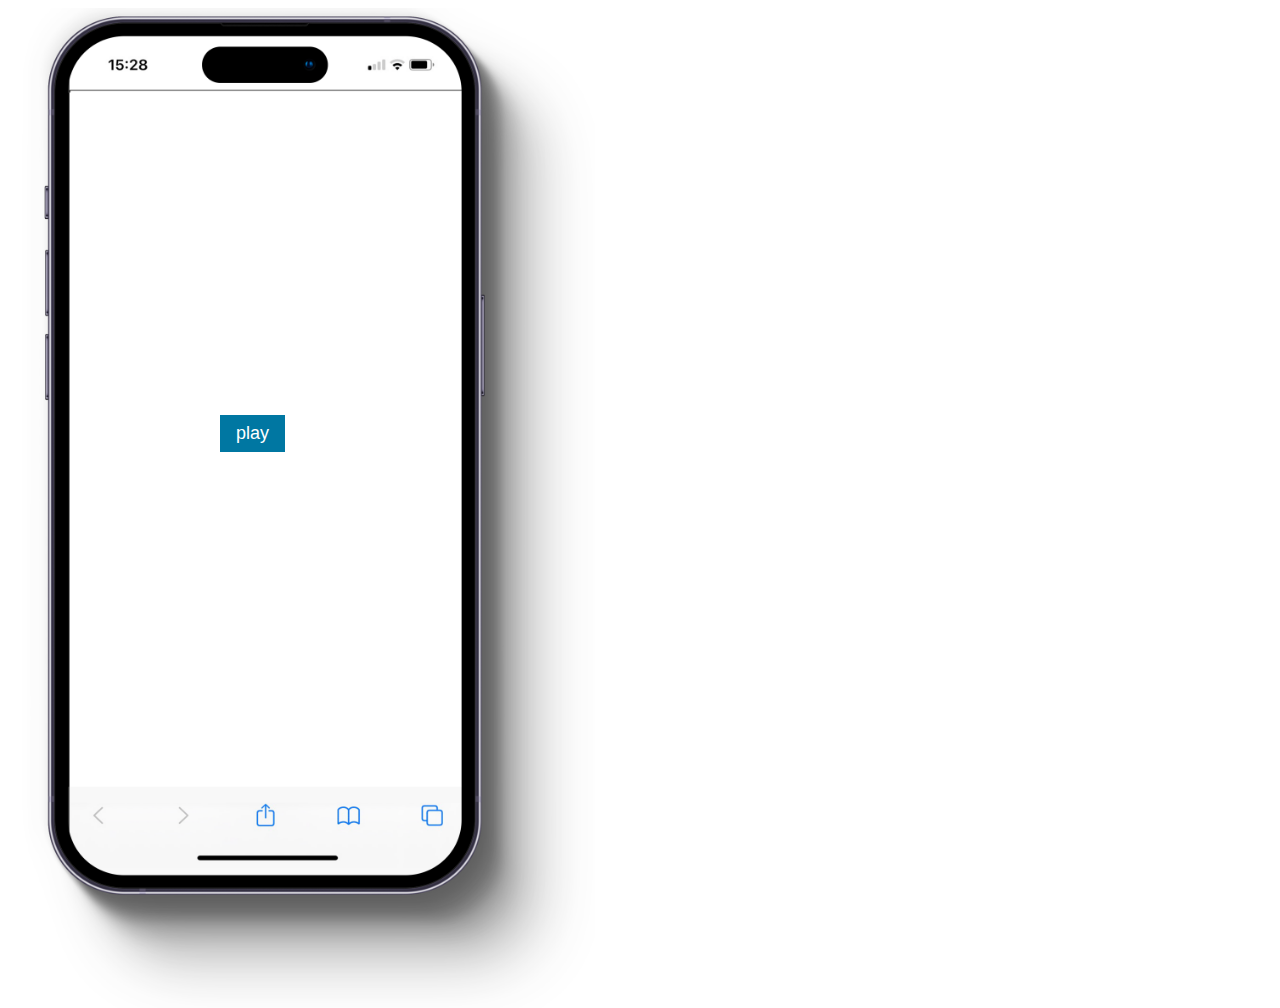
==== test1/index.html @ 550c7d22 "first-commit" ====
<!DOCTYPE html>
<html lang="en">
<head>
    <meta charset="UTF-8">
    <meta http-equiv="X-UA-Compatible" content="IE=edge">
    <meta name="viewport" content="width=device-width, initial-scale=1.0">
    <title>Document</title>
    <link rel="stylesheet" href="styles.css">
</head>
<body>
    
    <!-- <a href=/districtvision>
        <div class="gone" style="position:absolute" >
          <img src="assets/GenZ_iPhone_Mockup_15SecondVideo.png" style="position:absolute;z-index:1;" style="position: absolute" height="100%">
          <video onmouseover="this.play();" onmouseout="this.pause();" width="100%" style="position: absolute">
            <source src="assets/22079_Cefcu_GenZ&Kendrick_PostMeeting_15_9x16_Master.mp4" type="video/mp4">
          </video>
        </div>
      </a> -->
      <button id="playButton" class="active">play</button>
      <div id="container">
      <img id="phone" src="assets/phone-5.png" style="position:absolute;z-index:1;" style="position: absolute" height="100%">
      <video id="genZ-video">
        <source src="assets/22079_Cefcu_GenZ&Kendrick_PostMeeting_15_9x16_Master.mp4" type="video/mp4">
      Your browser does not support the video tag.
      </video> 
      <script src="script.js"></script>
    </div>
</body>
</html>
---- test1/styles.css ----
body{
  

}
video {

    height:700px;
    z-index: -2;
 
    margin-top: 80px;
    margin-left: 47px;

  }

  button {
    display: none;
    background-color: #666;
    border: medium none;
    color: #fff;
    display: block;
    font-size: 18px;
    padding: 8px 16px;
    position: absolute;
    top:415px;
    left:220px;
    z-index:2;
}
#container {
    height:600px;
    width: 300px;
    /* width: 50vw;
    height: 50vh; */
    margin-left:14px;
    display: flex;
}
#phone {
    position: relative;
    /* top: 0;
    left: 0;
    right: 0;
    bottom: 0; */
    /* width: ; */
    /* height: 160%; */
    width: 573px;
    height:1000px;
    z-index: -1;
}
video:hover + button:hover {
    display:block
}
button.active {
    background-color: #0077a2;
  }
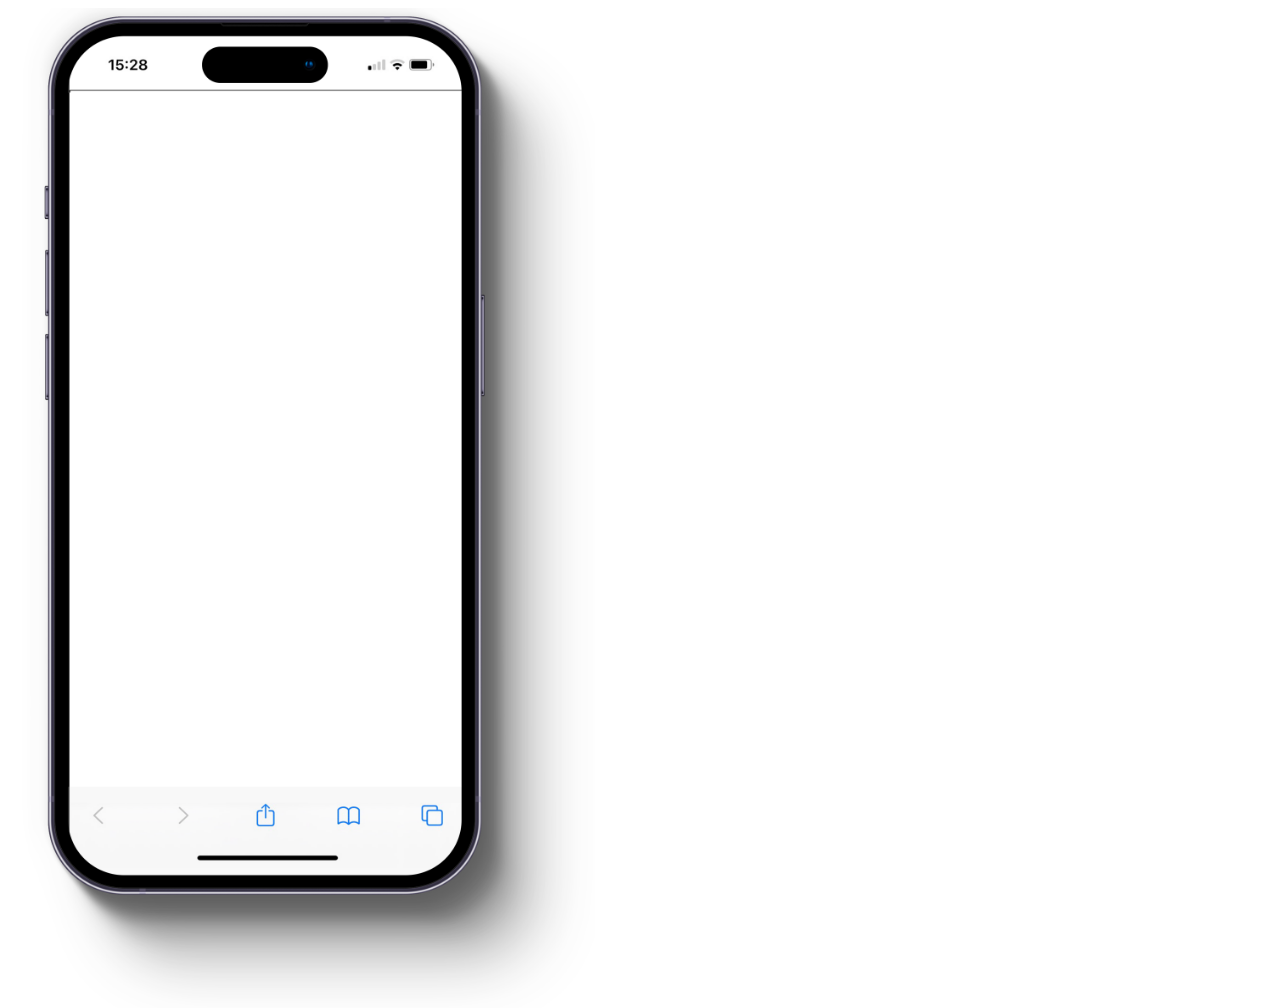
==== commit 1bafb2e0: "changed the play button" ====
--- a/test1/index.html
+++ b/test1/index.html
@@ -17,7 +17,13 @@
           </video>
         </div>
       </a> -->
-      <button id="playButton" class="active">play</button>
+      <!-- <svg id="playButton" class="active" src="assets/play-circle.svg"></svg> -->
+      <!-- <i id="playButton" class="active bi bi-play-circle"></i> -->
+      <!-- <button id="playButton" class="active"></button> -->
+      <svg xmlns="http://www.w3.org/2000/svg" id="playButton" class="active"  fill="currentColor" class="bi bi-play-circle" viewBox="0 0 16 16">
+        <path d="M8 15A7 7 0 1 1 8 1a7 7 0 0 1 0 14zm0 1A8 8 0 1 0 8 0a8 8 0 0 0 0 16z"/>
+        <path d="M6.271 5.055a.5.5 0 0 1 .52.038l3.5 2.5a.5.5 0 0 1 0 .814l-3.5 2.5A.5.5 0 0 1 6 10.5v-5a.5.5 0 0 1 .271-.445z"/>
+      </svg>
       <div id="container">
       <img id="phone" src="assets/phone-5.png" style="position:absolute;z-index:1;" style="position: absolute" height="100%">
       <video id="genZ-video">
--- a/test1/styles.css
+++ b/test1/styles.css
@@ -12,13 +12,15 @@
 
   }
 
-  button {
+#playButton{
     display: none;
-    background-color: #666;
+    /* background-color: #666; */
     border: medium none;
-    color: #fff;
+    /* color: #fff; */
+    color: #0077a2;
     display: block;
-    font-size: 18px;
+    /* font-size: 30px; */
+    height: 90px;
     padding: 8px 16px;
     position: absolute;
     top:415px;
@@ -45,9 +47,11 @@
     height:1000px;
     z-index: -1;
 }
-video:hover + button:hover {
+button:hover {
     display:block
 }
-button.active {
-    background-color: #0077a2;
+#playButton.active {
+    /* color: #0077a2; */
+    color: #ffff;
+    
   }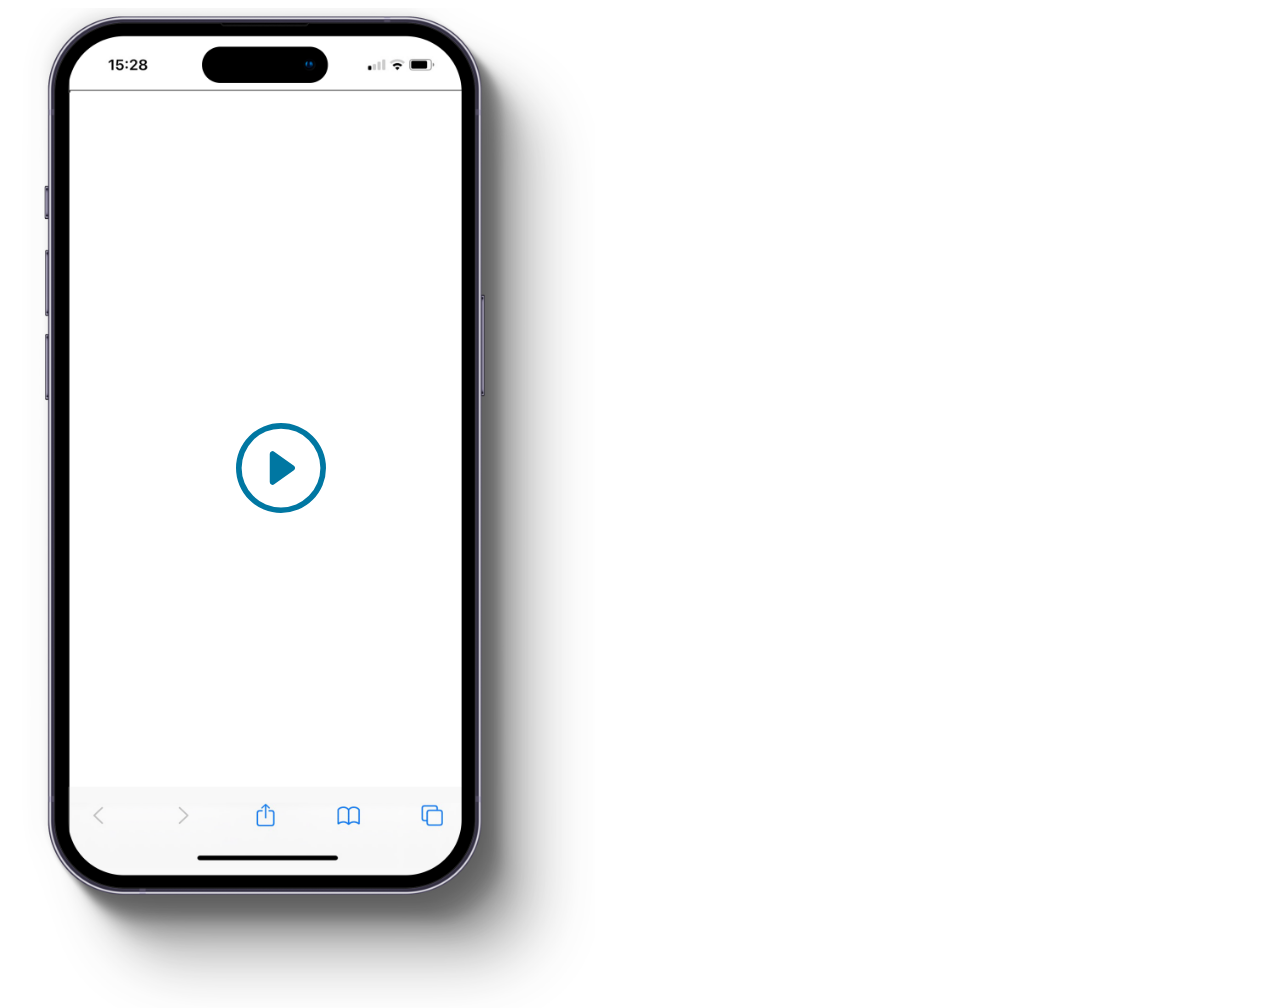
==== commit b7868a4d: "finished the play and pause button functionality" ====
--- a/test1/index.html
+++ b/test1/index.html
@@ -20,12 +20,16 @@
       <!-- <svg id="playButton" class="active" src="assets/play-circle.svg"></svg> -->
       <!-- <i id="playButton" class="active bi bi-play-circle"></i> -->
       <!-- <button id="playButton" class="active"></button> -->
+      <div id="container">
       <svg xmlns="http://www.w3.org/2000/svg" id="playButton" class="active"  fill="currentColor" class="bi bi-play-circle" viewBox="0 0 16 16">
         <path d="M8 15A7 7 0 1 1 8 1a7 7 0 0 1 0 14zm0 1A8 8 0 1 0 8 0a8 8 0 0 0 0 16z"/>
         <path d="M6.271 5.055a.5.5 0 0 1 .52.038l3.5 2.5a.5.5 0 0 1 0 .814l-3.5 2.5A.5.5 0 0 1 6 10.5v-5a.5.5 0 0 1 .271-.445z"/>
       </svg>
-      <div id="container">
-      <img id="phone" src="assets/phone-5.png" style="position:absolute;z-index:1;" style="position: absolute" height="100%">
+      <svg xmlns="http://www.w3.org/2000/svg" id="pauseButton" fill="currentColor" class="bi bi-pause-circle" viewBox="0 0 16 16">
+        <path d="M8 15A7 7 0 1 1 8 1a7 7 0 0 1 0 14zm0 1A8 8 0 1 0 8 0a8 8 0 0 0 0 16z"/>
+        <path d="M5 6.25a1.25 1.25 0 1 1 2.5 0v3.5a1.25 1.25 0 1 1-2.5 0v-3.5zm3.5 0a1.25 1.25 0 1 1 2.5 0v3.5a1.25 1.25 0 1 1-2.5 0v-3.5z"/>
+      </svg>
+      <img id="phone" src="assets/phone-5.png" style="position:absolute;z-index:1;" style="position: absolute" height="100%"/>
       <video id="genZ-video">
         <source src="assets/22079_Cefcu_GenZ&Kendrick_PostMeeting_15_9x16_Master.mp4" type="video/mp4">
       Your browser does not support the video tag.
--- a/test1/styles.css
+++ b/test1/styles.css
@@ -13,7 +13,7 @@
   }
 
 #playButton{
-    display: none;
+    /* display: none; */
     /* background-color: #666; */
     border: medium none;
     /* color: #fff; */
@@ -26,6 +26,29 @@
     top:415px;
     left:220px;
     z-index:2;
+    transition: opacity 0.3s ease-in-out;
+}
+#playButton.fade {
+    opacity:0;
+}
+#pauseButton{
+    display: none;
+    /* background-color: #666; */
+    border: medium none;
+    /* color: #fff; */
+    color: #0077a2;
+    /* display: block; */
+    /* font-size: 30px; */
+    height: 90px;
+    padding: 8px 16px;
+    position: absolute;
+    top:415px;
+    left:220px;
+    z-index:2;
+    transition: opacity 0.3s ease-in-out;
+}
+#pauseButton.fade {
+    opacity:0;
 }
 #container {
     height:600px;
@@ -50,8 +73,8 @@
 button:hover {
     display:block
 }
-#playButton.active {
+.active {
     /* color: #0077a2; */
     color: #ffff;
-    
+    cursor: hand;
   }